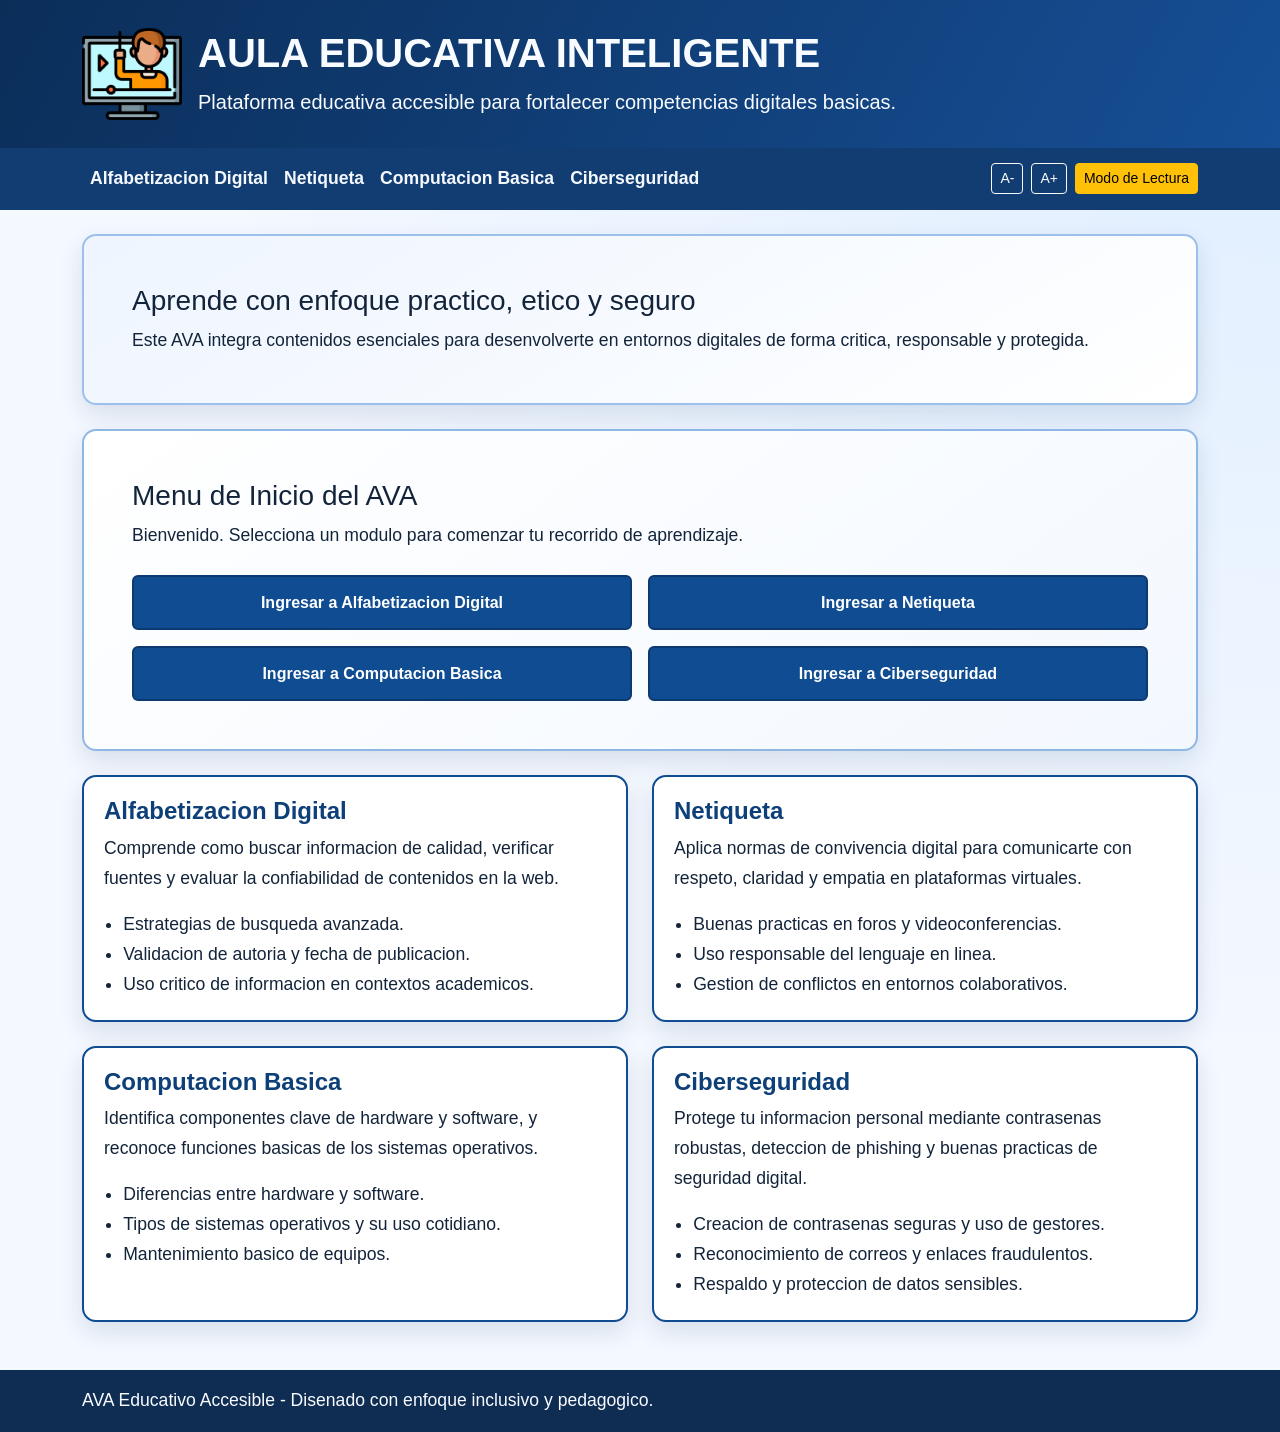
==== AULA EDUCATIVA INTELIGENTE.html @ afbfddd2 "Add files via upload" ====
<!DOCTYPE html>
<!--
AVA - Ambiente Virtual de Aprendizaje

    Descripcion general:
- Define la estructura semantica principal del sitio (header, nav, main, section, footer).
- Incluye componentes accesibles con ARIA, navegacion por teclado y foco visible.
- Carga Bootstrap 5 para acelerar el diseno responsivo.
- Carga PyScript para ejecutar script.py en el navegador y aplicar mejoras de accesibilidad.
-->
<html lang="es">

<head>
    <meta charset="UTF-8" />
    <meta name="viewport" content="width=device-width, initial-scale=1.0" />
    <meta name="description"
        content="Ambiente Virtual de Aprendizaje con modulos de alfabetizacion digital, netiqueta, computacion basica y ciberseguridad." />
    <title>AULA EDUCATIVA INTELIGENTE</title>

    <!--
    Bootstrap 5:
        - Permite una maquetacion responsiva rapida con grid y utilidades.
        - Se combina con style.css para personalizar contraste, foco y apariencia.
    -->
    <link href="https://cdn.jsdelivr.net/npm/bootstrap@5.3.3/dist/css/bootstrap.min.css" rel="stylesheet"
        integrity="sha384-QWTKZyjpPEjISv5WaRU9OFeRpok6YctnYmDr5pNlyT2bRjXh0JMhjY6hW+ALEwIH" crossorigin="anonymous" />

    <!--
    PyScript (Python en navegador):
        - Necesario para ejecutar script.py desde Go Live sin backend adicional.
        - Habilita funciones de accesibilidad solicitadas con Python.
    -->
    <link rel="stylesheet" href="https://pyscript.net/releases/2024.1.1/core.css" />
    <script type="module" src="https://pyscript.net/releases/2024.1.1/core.js"></script>

    <!-- Hoja de estilos personalizada del proyecto -->
    <link rel="stylesheet" href="style.css" />
</head>


<body>
    <!--
    Enlace de salto (skip link):
        - Mejora accesibilidad para teclado y lectores de pantalla.
        - Permite saltar directamente al contenido principal.
    -->
    <a class="skip-link" href="#contenido-principal">Saltar al contenido principal</a>

    <!-- Encabezado semantico principal del AVA -->
    <header class="site-header" role="banner" aria-label="Encabezado principal del AVA">
        <div class="container py-4 d-flex align-items-center gap-3 flex-column flex-md-row text-center text-md-start">
            <img src="ICON_AVA.png" alt="Icono principal del AVA" width="100" height="100" class="flex-shrink-0"/>
            <div>
                <h1 class="display-6 fw-bold mb-2">AULA EDUCATIVA INTELIGENTE</h1>
                <p class="lead mb-0">
                    Plataforma educativa accesible para fortalecer competencias digitales basicas.
                </p>
            </div>
        </div>
    </header>

    <!--
    Barra de navegacion semantica:
        - role="navigation" y aria-label facilitan orientacion en lectores de pantalla.
        - Se agregan tabindex explicitos para reforzar recorrido por teclado.
    -->
    <nav class="navbar navbar-expand-lg site-nav" role="navigation" aria-label="Navegacion principal de modulos">
        <div class="container">
            <button class="navbar-toggler" type="button" data-bs-toggle="collapse" data-bs-target="#menuAVA"
                aria-controls="menuAVA" aria-expanded="false" aria-label="Abrir o cerrar menu de navegacion">
                <span class="navbar-toggler-icon"></span>

            </button>

            <div class="collapse navbar-collapse" id="menuAVA">
                <ul class="navbar-nav me-auto mb-2 mb-lg-0" role="menubar" aria-label="Lista de modulos">
                    <li class="nav-item" role="none">
                        <a class="nav-link" role="menuitem" tabindex="0"
                            href="alfabetizacion-digital/index.html">Alfabetizacion
                            Digital</a>
                    </li>
                    <li class="nav-item" role="none">
                        <a class="nav-link" role="menuitem" tabindex="0" href="netiqueta/index.html">Netiqueta</a>
                    </li>
                    <li class="nav-item" role="none">
                        <a class="nav-link" role="menuitem" tabindex="0"
                            href="computacion-basica/index.html">Computacion Basica</a>
                    </li>
                    <li class="nav-item" role="none">
                        <a class="nav-link" role="menuitem" tabindex="0"
                            href="ciberseguridad/index.html">Ciberseguridad</a>
                    </li>
                </ul>

                <!--
            Panel de accesibilidad:
            - Botones controlados por Python (script.py).
            - aria-live anuncia cambios en lectores de pantalla.
                -->
                <div class="d-flex gap-2 align-items-center" aria-label="Controles de accesibilidad">
                    <button id="btn-disminuir" class="btn btn-outline-light btn-sm" type="button" tabindex="0"
                        aria-label="Disminuir tamano de fuente">
                        A-
                    </button>
                    <button id="btn-aumentar" class="btn btn-outline-light btn-sm" type="button" tabindex="0"
                        aria-label="Aumentar tamaño de fuente">
                        A+
                    </button>
                    <button id="btn-lectura" class="btn btn-warning btn-sm" type="button" tabindex="0"
                        aria-label="Activar o desactivar modo de lectura de alto contraste" aria-pressed="false">
                        Modo de Lectura
                    </button>
                    <span id="estado-accesibilidad" class="visually-hidden" aria-live="polite"></span>
                </div>
            </div>
        </div>
    </nav>

    <!-- Contenido principal semantico -->
    <main id="contenido-principal" class="container my-4" role="main" tabindex="-1">
        <section class="mb-4" aria-label="Introduccion del AVA">
            <div class="hero-box p-4 p-md-5">
                <h2 class="h3">Aprende con enfoque practico, etico y seguro</h2>
                <p class="mb-0">
                    Este AVA integra contenidos esenciales para desenvolverte en entornos digitales de forma
                    critica, responsable y protegida.
                </p>
            </div>
        </section>

        <!--
        Menu de inicio de bienvenida:
            - Presenta una entrada clara al AVA con acceso directo a cada modulo.
            - Usa botones tipo enlace para mejorar orientacion del usuario.
            - Mantiene navegacion por teclado y etiquetas ARIA para lectores de pantalla.
        -->
        <section class="mb-4" aria-labelledby="titulo-menu-inicio" role="region">
            <div class="welcome-menu p-4 p-md-5">
                <h2 id="titulo-menu-inicio" class="h3 mb-2">Menu de Inicio del AVA</h2>
                <p class="mb-4">
                    Bienvenido. Selecciona un modulo para comenzar tu recorrido de aprendizaje.
                </p>

                <div class="row g-3" role="list" aria-label="Accesos directos a modulos de aprendizaje">
                    <div class="col-12 col-md-6" role="listitem">
                        <a class="btn module-access-btn w-100" href="alfabetizacion-digital/index.html" tabindex="0"
                            aria-label="Ir al modulo de Alfabetizacion Digital">
                            Ingresar a Alfabetizacion Digital
                        </a>
                    </div>
                    <div class="col-12 col-md-6" role="listitem">
                        <a class="btn module-access-btn w-100" href="netiqueta/index.html" tabindex="0"
                            aria-label="Ir al modulo de Netiqueta">
                            Ingresar a Netiqueta
                        </a>
                    </div>
                    <div class="col-12 col-md-6" role="listitem">
                        <a class="btn module-access-btn w-100" href="computacion-basica/index.html" tabindex="0"
                            aria-label="Ir al modulo de Computacion Basica">
                            Ingresar a Computacion Basica
                        </a>
                    </div>
                    <div class="col-12 col-md-6" role="listitem">
                        <a class="btn module-access-btn w-100" href="ciberseguridad/index.html" tabindex="0"
                            aria-label="Ir al modulo de Ciberseguridad">
                            Ingresar a Ciberseguridad
                        </a>
                    </div>
                </div>
            </div>
        </section>

        <!--
        Secciones de modulos:
        - Cada section usa aria-labelledby para asociar correctamente su titulo.
        - Cada tarjeta se disena con alto contraste y tipografia legible.
        -->
        <div class="row g-4">
            <section id="alfabetizacion" class="col-12 col-md-6" aria-labelledby="titulo-alfabetizacion" tabindex="0">
                <article class="module-card h-100" role="article" aria-label="Modulo Alfabetizacion Digital">
                    <h3 id="titulo-alfabetizacion" class="h4">Alfabetizacion Digital</h3>
                    <p>
                        Comprende como buscar informacion de calidad, verificar fuentes y evaluar la
                        confiabilidad de contenidos en la web.
                    </p>
                    <ul>
                        <li>Estrategias de busqueda avanzada.</li>
                        <li>Validacion de autoria y fecha de publicacion.</li>
                        <li>Uso critico de informacion en contextos academicos.</li>
                    </ul>
                </article>
            </section>

            <section id="netiqueta" class="col-12 col-md-6" aria-labelledby="titulo-netiqueta" tabindex="0">
                <article class="module-card h-100" role="article" aria-label="Modulo Netiqueta">
                    <h3 id="titulo-netiqueta" class="h4">Netiqueta</h3>
                    <p>
                        Aplica normas de convivencia digital para comunicarte con respeto, claridad y empatia
                        en plataformas virtuales.
                    </p>
                    <ul>
                        <li>Buenas practicas en foros y videoconferencias.</li>
                        <li>Uso responsable del lenguaje en linea.</li>
                        <li>Gestion de conflictos en entornos colaborativos.</li>
                    </ul>
                </article>
            </section>

            <section id="computacion" class="col-12 col-md-6" aria-labelledby="titulo-computacion" tabindex="0">
                <article class="module-card h-100" role="article" aria-label="Modulo Computacion Basica">
                    <h3 id="titulo-computacion" class="h4">Computacion Basica</h3>
                    <p>
                        Identifica componentes clave de hardware y software, y reconoce funciones basicas de
                        los sistemas operativos.
                    </p>
                    <ul>
                        <li>Diferencias entre hardware y software.</li>
                        <li>Tipos de sistemas operativos y su uso cotidiano.</li>
                        <li>Mantenimiento basico de equipos.</li>
                    </ul>
                </article>
            </section>

            <section id="ciberseguridad" class="col-12 col-md-6" aria-labelledby="titulo-ciberseguridad" tabindex="0">
                <article class="module-card h-100" role="article" aria-label="Modulo Ciberseguridad">
                    <h3 id="titulo-ciberseguridad" class="h4">Ciberseguridad</h3>
                    <p>
                        Protege tu informacion personal mediante contrasenas robustas, deteccion de phishing y
                        buenas practicas de seguridad digital.
                    </p>
                    <ul>
                        <li>Creacion de contrasenas seguras y uso de gestores.</li>
                        <li>Reconocimiento de correos y enlaces fraudulentos.</li>
                        <li>Respaldo y proteccion de datos sensibles.</li>
                    </ul>
                </article>
            </section>
        </div>
    </main>

    <!-- Pie de pagina semantico -->
    <footer class="site-footer mt-5" role="contentinfo" aria-label="Informacion institucional del AVA">
        <div class="container py-3">
            <p class="mb-0">AVA Educativo Accesible - Disenado con enfoque inclusivo y pedagogico.</p>
        </div>
    </footer>

    <!--
        Script Bootstrap para menu colapsable en moviles.
        Importante para experiencia responsiva al usar navbar-expand-lg.
    -->
    <script src="https://cdn.jsdelivr.net/npm/bootstrap@5.3.3/dist/js/bootstrap.bundle.min.js"
        integrity="sha384-YvpcrYf0tY3lHB60NNkmXc5s9fDVZLESaAA55NDzOxhy9GkcIdslK1eN7N6jIeHz"
        crossorigin="anonymous"></script>

    <!--
    Script Python del proyecto:
        - Maneja incremento/decremento de fuente.
        - Activa/desactiva modo de lectura de alto contraste.
        - Persiste preferencias de accesibilidad en el navegador.
    -->
    <script type="py" src="script.py"></script>
</body>

</html>
---- style.css ----
/*
  AVA - Hoja de Cascada de estilos principal
  
  Objetivo:
  - Aplicar una interfaz moderna, legible y de alto contraste.
  - Definir estilos de foco visibles para navegacion por teclado.
  - Crear comportamiento responsivo para movil, tablet y escritorio.
  - Incluir modo de lectura con contraste reforzado.
*/

/*
  Variables globales:
  - Centralizan colores y tamanos para facilitar mantenimiento.
  - Se usan en modo normal y se sobreescriben en modo lectura.
*/
:root {
  --bg-main: #f4f8ff;
  --bg-panel: #ffffff;
  --bg-header: #0b2e59;
  --bg-nav: #123d73;
  --text-main: #13243a;
  --text-inverse: #f8fbff;
  --accent: #f9b233;
  --card-border: #0f4c92;
  --focus-ring: #ffbf47;
  --shadow-soft: 0 10px 24px rgba(11, 46, 89, 0.12);
  --radius-lg: 14px;
}

/*
  Base del documento:
  - Tipografia legible y alto interlineado para comprension.
  - Se usa clamp para respuesta fluida en distintos anchos.
*/
body {
  font-family: "Segoe UI", Tahoma, Geneva, Verdana, sans-serif;
  background: radial-gradient(circle at top right, #dfeeff, var(--bg-main) 55%);
  color: var(--text-main);
  font-size: clamp(1rem, 0.96rem + 0.2vw, 1.1rem);
  line-height: 1.7;
  transition: background-color 0.3s ease, color 0.3s ease, font-size 0.2s ease;
}

/*
  Skip link:
  - Inicialmente oculto para no interferir visualmente.
  - Se muestra cuando recibe foco por teclado.
*/
.skip-link {
  position: absolute;
  left: 0.75rem;
  top: -120px;
  background: #111111;
  color: #ffffff;
  padding: 0.7rem 1rem;
  z-index: 1000;
  border-radius: 0.45rem;
  text-decoration: none;
  font-weight: 700;
}

.skip-link:focus {
  top: 0.75rem;
}

/* Encabezado y navegacion principal */
.site-header {
  background: linear-gradient(120deg, #0b2e59, #164f96);
  color: var(--text-inverse);
  box-shadow: var(--shadow-soft);
}

.site-nav {
  background: var(--bg-nav);
}

.site-nav .nav-link {
  color: #f5f9ff;
  font-weight: 600;
}

.site-nav .nav-link:hover,
.site-nav .nav-link:focus-visible {
  color: #ffe3a3;
}

/*
  Caja introductoria principal:
  - Contraste fuerte y jerarquia visual para introducir el proposito del AVA.
*/
.hero-box {
  background: linear-gradient(150deg, #eef5ff, #ffffff);
  border: 2px solid #9cc0e9;
  border-radius: var(--radius-lg);
  box-shadow: var(--shadow-soft);
}

/*
  Menu de bienvenida:
  - Destaca los accesos directos a cada modulo desde el inicio.
  - Usa fondo claro y borde con buen contraste para separar visualmente la seccion.
*/
.welcome-menu {
  background: linear-gradient(145deg, #ffffff, #f3f8ff);
  border: 2px solid #8fb7e4;
  border-radius: var(--radius-lg);
  box-shadow: var(--shadow-soft);
}

/*
  Botones de acceso a modulos:
  - Botones grandes y legibles para facilitar uso en escritorio y movil.
  - Contraste alto para cumplir criterios de visibilidad.
*/
.module-access-btn {
  background: #0f4c92;
  color: #ffffff;
  border: 2px solid #0b3970;
  font-weight: 700;
  text-align: center;
  padding: 0.85rem 1rem;
}

.module-access-btn:hover,
.module-access-btn:focus-visible {
  background: #0c3f79;
  color: #ffffff;
  border-color: #072e59;
}

/* Tarjetas de modulos educativos */
.module-card {
  background: var(--bg-panel);
  border: 2px solid var(--card-border);
  border-radius: var(--radius-lg);
  padding: 1.25rem;
  box-shadow: var(--shadow-soft);
}

.module-card h3 {
  color: #0d3f78;
  font-weight: 800;
}

.module-card ul {
  padding-left: 1.2rem;
  margin-bottom: 0;
}

/* Pie de pagina */
.site-footer {
  background: #0f2c52;
  color: var(--text-inverse);
}

/*
  Selector de menu (navbar toggler):
  - Botón hamburguesa con color rojo sólido.
  - Se aplica al ícono y al borde del botón.
*/
.navbar-toggler {
  border-color: #ff0000;
}

.navbar-toggler-icon {
  background-image: url("data:image/svg+xml,%3csvg xmlns='http://www.w3.org/2000/svg' viewBox='0 0 30 30'%3e%3cpath stroke='%23ff0000' stroke-linecap='round' stroke-miterlimit='10' stroke-width='2' d='M4 7h22M4 15h22M4 23h22'/%3e%3c/svg%3e") !important;
}

.navbar-toggler:focus-visible {
  border-color: #ff0000;
  box-shadow: rgba(255, 0, 0, 0.5);
}

/*
  Foco visible universal:
  - Fundamental para WCAG 2.1 en navegacion por teclado.
  - Se aplica a enlaces, botones y elementos con tabindex.
*/
a:focus-visible,
button:focus-visible,
[tabindex="0"]:focus-visible {
  outline: 3px solid var(--focus-ring);
  outline-offset: 3px;
  border-radius: 6px;
}


/*
  Modo de lectura (alto contraste):
  - Se activa al agregar clase read-mode en body desde script.py.
  - Refuerza contraste para mejorar visibilidad y fatiga visual.
*/
body.read-mode {
  --bg-main: #020202;
  --bg-panel: #13131300;
  --bg-header: #0c0c0c;
  --bg-nav: #000000;
  --text-main: #f6f6f6;
  --text-inverse: #ffffff;
  --accent: #ffe35a;
  --card-border: #ffe35a;
  --focus-ring: #00e5ff;

  background: #000000;
  color: var(--text-main);
}

body.read-mode .site-header,
body.read-mode .site-nav,
body.read-mode .site-footer {
  background: #1c2507;
  color: var(--text-inverse);
}

body.read-mode .hero-box,
body.read-mode .welcome-menu,
body.read-mode .module-card {
  background: #0c0c0c;
  border-color: var(--card-border);
  color: var(--text-main);
  box-shadow: none;
}

body.read-mode .module-card h3,
body.read-mode .site-nav .nav-link {
  color: #fff8ba;
}

body.read-mode .module-access-btn {
  background: #1a1a1a;
  border-color: #fad106;
  color: #fff8ba;
}

body.read-mode .module-access-btn:hover,
body.read-mode .module-access-btn:focus-visible {
  background: #383636;
  color: #ffffff;
}

/*
  Ajustes responsivos:
  - En pantallas pequenas se optimiza legibilidad y area tactil.
*/
@media (max-width: 767.98px) {
  .site-header h1 {
    font-size: 1.45rem;
  }

  .site-header .lead {
    font-size: 0.98rem;
  }

  .module-card {
    padding: 1rem;
  }

  .welcome-menu {
    padding: 1rem;
  }

  .site-nav .btn {
    min-width: 4.2rem;
  }
}
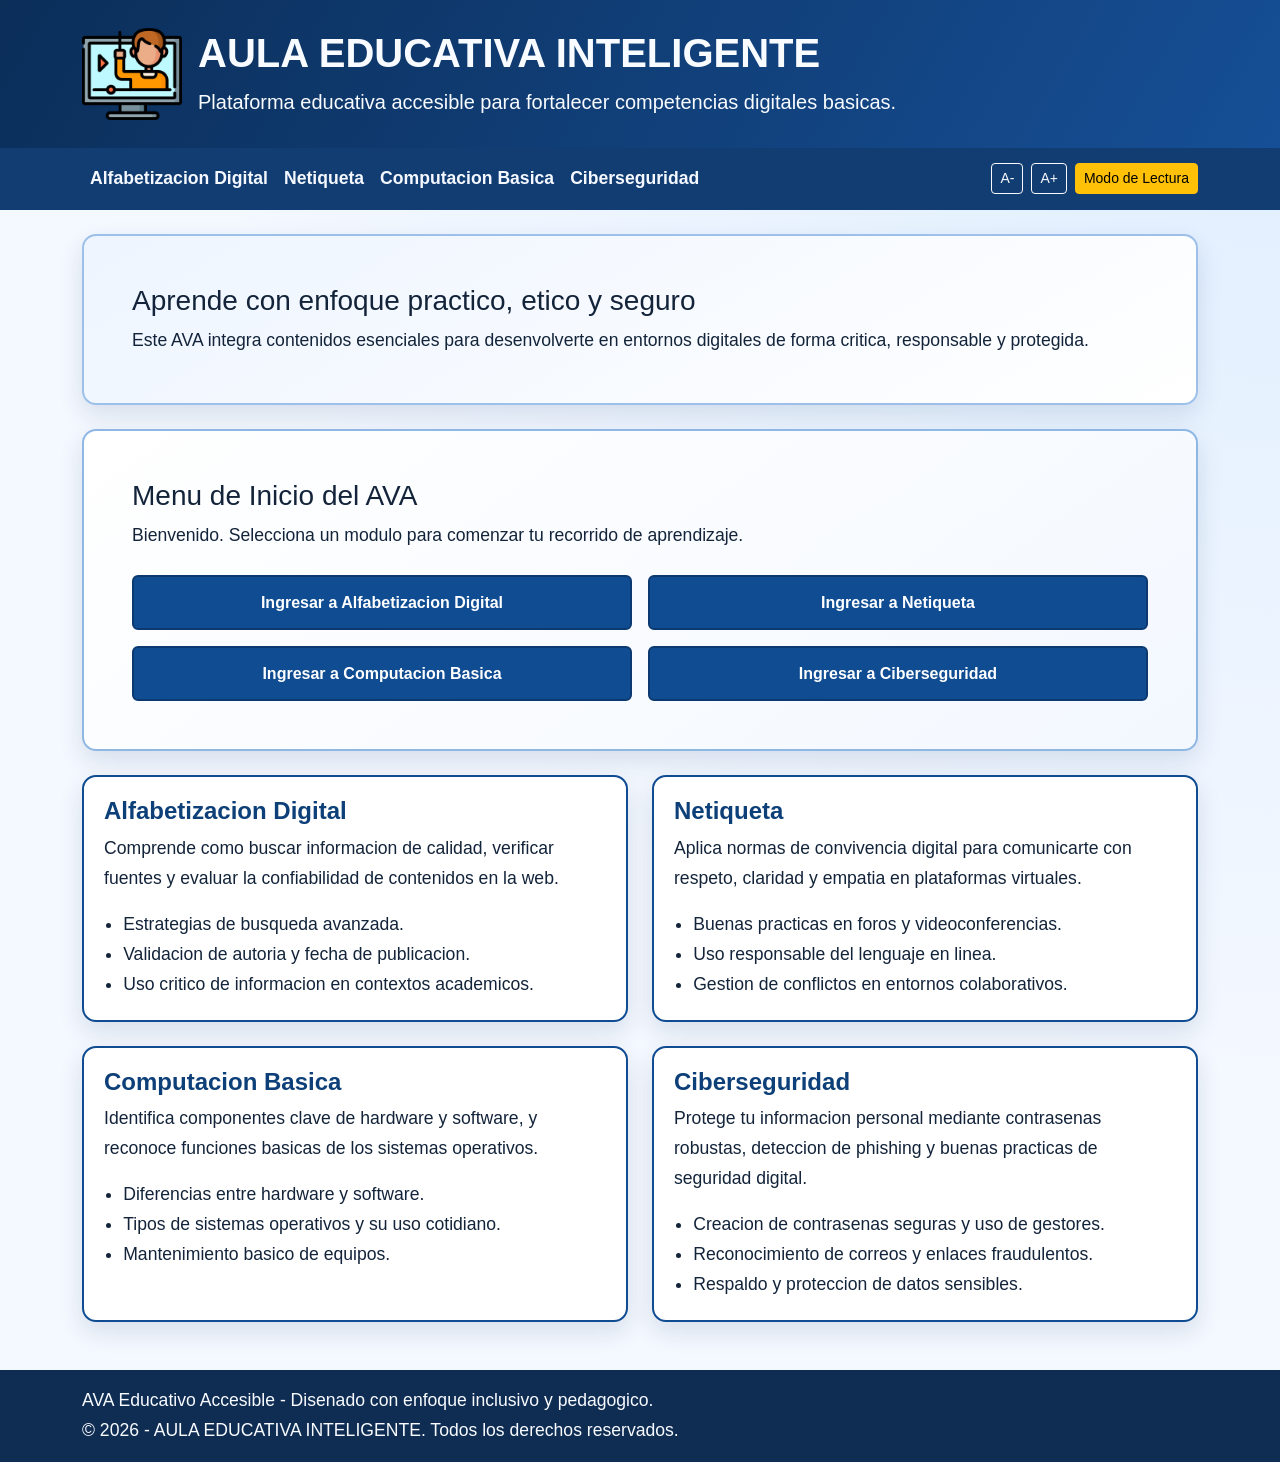
==== commit 2145fa39: "incorporate corrections according to SCRUM 2026-IIPA (Week 7)" ====
--- a/AULA EDUCATIVA INTELIGENTE.html
+++ b/AULA EDUCATIVA INTELIGENTE.html
@@ -242,6 +242,7 @@
     <footer class="site-footer mt-5" role="contentinfo" aria-label="Informacion institucional del AVA">
         <div class="container py-3">
             <p class="mb-0">AVA Educativo Accesible - Disenado con enfoque inclusivo y pedagogico.</p>
+            <p class="mb-0">© 2026 - AULA EDUCATIVA INTELIGENTE. Todos los derechos reservados.</p>
         </div>
     </footer>
 
